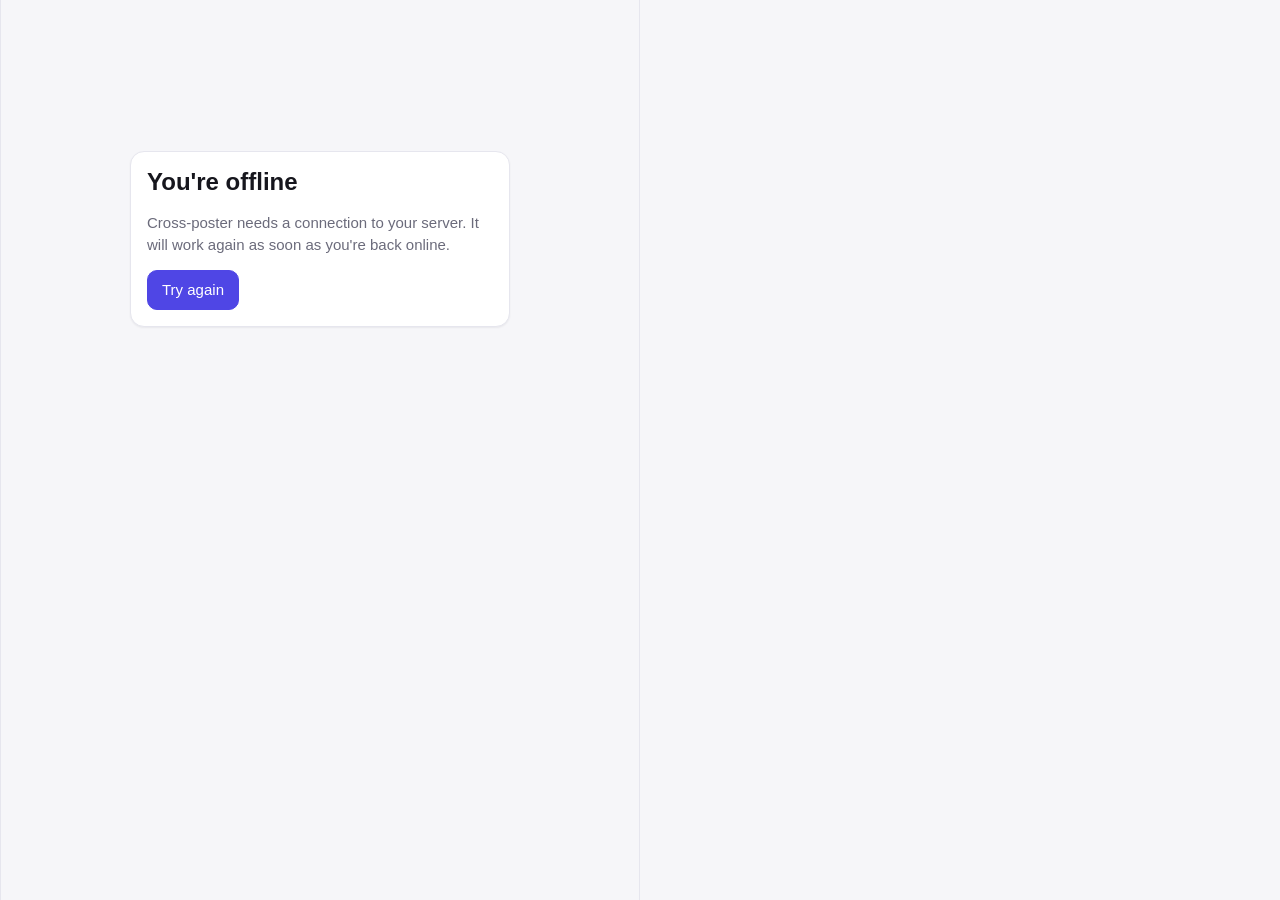
==== static/offline.html @ 3238f2ec "Build cross-poster: Bluesky + Mastodon reading and cross-posting, custom Python feeds, PWA push, exp" ====
<!doctype html>
<html lang="en"><head><meta charset="utf-8"><meta name="viewport" content="width=device-width, initial-scale=1">
<title>Offline · Cross-poster</title><link rel="stylesheet" href="/static/app.css"></head>
<body><main class="main"><section class="panel narrow"><h1>You're offline</h1>
<p class="muted">Cross-poster needs a connection to your server. It will work again as soon as you're back online.</p>
<button class="primary" onclick="location.reload()">Try again</button></section></main></body></html>
---- static/app.css ----
:root {
  --bg: #f6f6f9; --panel: #ffffff; --text: #16161d; --muted: #6b6b7b; --line: #e6e6ee;
  --accent: #4f46e5; --accent-soft: #eef0ff; --bsky: #0a7aff; --masto: #6364ff; --x: #111;
  --like: #e0245e; --repost: #13a35f; --danger: #c62828; --ok: #1b7f4a; --warn: #a56300;
  --radius: 14px; --shadow: 0 1px 2px rgba(20, 20, 40, .06);
  color-scheme: light;
}
@media (prefers-color-scheme: dark) {
  :root {
    --bg: #0f0f14; --panel: #17171f; --text: #ececf2; --muted: #9a9aab; --line: #2a2a36;
    --accent: #8b85ff; --accent-soft: #23223a; --x: #e6e6e6; --shadow: none; color-scheme: dark;
  }
}
* { box-sizing: border-box; }
html { -webkit-text-size-adjust: 100%; }
body {
  margin: 0; background: var(--bg); color: var(--text);
  font: 15px/1.45 -apple-system, BlinkMacSystemFont, "Segoe UI", Inter, Roboto, sans-serif;
}
a { color: var(--accent); text-decoration: none; }
a:hover { text-decoration: underline; }
h1, h2, h3 { line-height: 1.2; margin: 0 0 .4em; }
h1 { font-size: 1.5rem; } h2 { font-size: 1.2rem; } h3 { font-size: 1.05rem; }
code, pre, .code { font-family: ui-monospace, SFMono-Regular, Menlo, Consolas, monospace; font-size: .86em; }
pre { background: var(--bg); border: 1px solid var(--line); padding: 12px; border-radius: 10px; overflow-x: auto; }
.muted { color: var(--muted); }
.icon { width: 20px; height: 20px; flex: none; }
.icon.sm { width: 14px; height: 14px; vertical-align: -2px; }

/* layout */
.layout { display: flex; min-height: 100vh; max-width: 1040px; margin: 0 auto; }
.sidebar { position: sticky; top: 0; height: 100vh; width: 220px; padding: 20px 12px; flex: none; }
.brand { display: flex; align-items: center; gap: 10px; color: var(--text); font-size: 1.1rem; padding: 6px 12px 18px; }
.brand:hover { text-decoration: none; }
.logo-dot { width: 26px; height: 26px; border-radius: 8px; background: linear-gradient(135deg, var(--bsky), var(--masto)); }
.nav { display: flex; flex-direction: column; gap: 2px; }
.nav-item { position: relative; display: flex; align-items: center; gap: 12px; padding: 10px 12px; border-radius: 10px;
  color: var(--text); font-weight: 500; }
.nav-item:hover { background: var(--panel); text-decoration: none; }
.nav-item.active { background: var(--accent-soft); color: var(--accent); }
.dot { background: var(--like); color: #fff; font-size: .7rem; border-radius: 99px; padding: 1px 6px; margin-left: auto; }
.main { flex: 1; max-width: 640px; min-width: 0; padding: 16px 16px 96px; border-left: 1px solid var(--line);
  border-right: 1px solid var(--line); min-height: 100vh; }
.main.wide { max-width: 820px; }
@media (max-width: 760px) {
  .layout { display: block; }
  .sidebar { position: fixed; z-index: 10; bottom: 0; top: auto; left: 0; right: 0; height: auto; width: 100%;
    padding: 6px 8px calc(6px + env(safe-area-inset-bottom)); background: var(--panel); border-top: 1px solid var(--line); }
  .brand { display: none; }
  .nav { flex-direction: row; justify-content: space-around; }
  .nav-item { flex-direction: column; gap: 2px; padding: 6px 10px; font-size: .68rem; }
  .nav-item.active { background: none; }
  .dot { position: absolute; top: 2px; right: 8px; }
  .main { border: 0; padding: 12px 10px 96px; padding-top: calc(12px + env(safe-area-inset-top)); }
}

/* controls */
button, .button { display: inline-flex; align-items: center; gap: 6px; border: 1px solid var(--line); background: var(--panel);
  color: var(--text); padding: 8px 14px; border-radius: 10px; font: inherit; font-weight: 500; cursor: pointer; }
button:hover, .button:hover { border-color: var(--accent); text-decoration: none; }
.primary { background: var(--accent); border-color: var(--accent); color: #fff; }
.primary:hover { filter: brightness(1.08); }
.small { padding: 4px 10px; font-size: .85rem; }
.danger { color: var(--danger); }
input, textarea { font: inherit; color: var(--text); background: var(--panel); border: 1px solid var(--line);
  border-radius: 10px; padding: 9px 11px; width: 100%; }
input[type=checkbox] { width: auto; accent-color: var(--accent); }
input:focus, textarea:focus { outline: 2px solid var(--accent); outline-offset: -1px; border-color: transparent; }
textarea.code { font-size: .85rem; line-height: 1.5; tab-size: 4; }
label { display: block; font-weight: 500; }
label > input, label > textarea { margin-top: 4px; font-weight: 400; }
.stack > * + * { margin-top: 12px; }
.row { display: flex; gap: 10px; align-items: center; flex-wrap: wrap; }
.row.end { justify-content: flex-end; }
.grow { flex: 1; }
.panel { background: var(--panel); border: 1px solid var(--line); border-radius: var(--radius); padding: 16px; margin: 12px 0;
  box-shadow: var(--shadow); }
.panel.narrow { max-width: 380px; margin: 15vh auto; }
.page-title { margin: 4px 4px 12px; }
.error, .result.warn { background: #fdecea; color: #8a1c1c; border-radius: 10px; padding: 10px 12px; margin: 10px 0; }
.result.ok { background: #e7f6ee; color: #11573a; border-radius: 10px; padding: 10px 12px; margin: 10px 0; }
@media (prefers-color-scheme: dark) {
  .error, .result.warn { background: #3a1c1c; color: #ffb4b4; }
  .result.ok { background: #143325; color: #a6e9c5; }
}
.result ul { margin: 6px 0 0; padding-left: 18px; }
.error-inline { color: var(--danger); padding: 0 12px; }
.empty, .end { text-align: center; color: var(--muted); padding: 32px 8px; }

/* tabs */
.tabs { display: flex; gap: 6px; overflow-x: auto; padding: 2px 2px 10px; scrollbar-width: none; position: sticky; top: 0;
  background: var(--bg); z-index: 5; }
.tabs::-webkit-scrollbar { display: none; }
.tab { white-space: nowrap; padding: 6px 12px; border-radius: 99px; border: 1px solid var(--line); color: var(--text);
  background: var(--panel); font-size: .9rem; display: inline-flex; gap: 6px; align-items: center; }
.tab:hover { text-decoration: none; border-color: var(--accent); }
.tab.active { background: var(--accent); color: #fff; border-color: var(--accent); }
.tab.active .badge { background: rgba(255,255,255,.25); color: #fff; }
.more-tab { color: var(--muted); }

/* badges and avatars */
.badge { font-size: .68rem; font-weight: 600; padding: 1px 6px; border-radius: 6px; color: #fff; letter-spacing: .02em; }
.badge-bluesky { background: var(--bsky); } .badge-mastodon { background: var(--masto); }
.badge-x { background: var(--x); color: var(--bg); } .badge-demo { background: var(--muted); }
.avatar { border-radius: 50%; object-fit: cover; background: var(--line); flex: none; display: inline-flex;
  align-items: center; justify-content: center; font-weight: 600; color: var(--muted); }
.avatar-md { width: 44px; height: 44px; } .avatar-sm { width: 32px; height: 32px; }
.avatar-xs { width: 20px; height: 20px; font-size: .7rem; } .avatar-lg { width: 72px; height: 72px; font-size: 1.6rem; }
.chip { display: inline-flex; gap: 8px; align-items: center; color: var(--text); }

/* posts */
.post { background: var(--panel); border: 1px solid var(--line); border-radius: var(--radius); padding: 12px 14px 4px;
  margin-bottom: 10px; box-shadow: var(--shadow); }
.post.focus { border-color: var(--accent); box-shadow: 0 0 0 1px var(--accent); }
.post > header { display: flex; gap: 10px; align-items: center; }
.who { min-width: 0; flex: 1; display: flex; flex-direction: column; }
.who .name { color: var(--text); overflow: hidden; text-overflow: ellipsis; white-space: nowrap; }
.handle { color: var(--muted); overflow: hidden; text-overflow: ellipsis; white-space: nowrap; }
.meta { display: flex; gap: 6px; align-items: center; color: var(--muted); font-size: .85rem; }
.time { color: var(--muted); }
.context { color: var(--muted); font-size: .85rem; margin: 0 0 6px 2px; }
.text { white-space: pre-wrap; overflow-wrap: anywhere; margin: 8px 0 4px; }
.text .mention, .text .tag { font-weight: 500; }
.cw { cursor: pointer; color: var(--warn); font-weight: 600; margin: 8px 0; }
.media { display: grid; gap: 4px; margin: 8px 0; border-radius: 12px; overflow: hidden; }
.media-2, .media-4 { grid-template-columns: 1fr 1fr; } .media-3 { grid-template-columns: 2fr 1fr; }
.media-3 .media-item:first-child { grid-row: span 2; }
.media-item, .media-item img { display: block; width: 100%; }
.media-item img, video.media-item { max-height: 520px; object-fit: cover; background: var(--line); height: 100%; }
.media-2 img, .media-3 img, .media-4 img { aspect-ratio: 4/3; }
.card { display: block; border: 1px solid var(--line); border-radius: 12px; overflow: hidden; margin: 8px 0; color: var(--text); }
.card:hover { text-decoration: none; border-color: var(--accent); }
.card img { width: 100%; max-height: 260px; object-fit: cover; display: block; background: var(--line); }
.card-body { padding: 10px 12px; display: flex; flex-direction: column; gap: 2px; }
.card-body small { color: var(--muted); }
.card-body p { margin: 2px 0 0; color: var(--muted); font-size: .9rem; display: -webkit-box; -webkit-line-clamp: 2;
  -webkit-box-orient: vertical; overflow: hidden; }
.quote { display: block; border: 1px solid var(--line); border-radius: 12px; padding: 10px 12px; margin: 8px 0; color: var(--text); }
.quote:hover { text-decoration: none; border-color: var(--accent); }
.quote-head { display: flex; gap: 6px; align-items: center; font-size: .9rem; }
.quote-head small { color: var(--muted); }
.actions { display: flex; justify-content: space-between; max-width: 420px; margin-top: 2px; }
.act { background: none; border: 0; color: var(--muted); padding: 8px 6px; display: inline-flex; gap: 6px; align-items: center;
  font-size: .85rem; border-radius: 8px; }
.act:hover { color: var(--accent); background: var(--accent-soft); text-decoration: none; }
.act.on-like { color: var(--like); } .act.on-like svg { fill: var(--like); }
.act.on-repost { color: var(--repost); }
.why { position: relative; }
.why-btn { list-style: none; cursor: pointer; display: inline-flex; color: var(--muted); }
.why-btn::-webkit-details-marker { display: none; }
.why-box { position: absolute; right: 0; top: 24px; z-index: 6; background: var(--panel); border: 1px solid var(--line);
  border-radius: 10px; padding: 10px 12px; min-width: 210px; box-shadow: 0 8px 24px rgba(0,0,0,.15); color: var(--text); }
.why-box ul { list-style: none; margin: 6px 0 0; padding: 0; }
.why-box li { display: flex; justify-content: space-between; gap: 16px; font-variant-numeric: tabular-nums; }
.more { display: flex; gap: 8px; justify-content: center; align-items: center; color: var(--muted); padding: 24px; }
.spinner { width: 16px; height: 16px; border: 2px solid var(--line); border-top-color: var(--accent); border-radius: 50%;
  display: inline-block; animation: spin .8s linear infinite; }
.htmx-indicator { display: none; } .htmx-request .htmx-indicator, .htmx-request.htmx-indicator { display: inline-block; }
@keyframes spin { to { transform: rotate(360deg); } }
.reply-btn { margin: 0 0 12px; }
.ancestors .post { opacity: .92; }

/* compose */
.compose textarea[name=text] { font-size: 1.05rem; }
.acct-list { display: flex; flex-direction: column; gap: 6px; }
.acct-option { display: flex; align-items: center; gap: 8px; font-weight: 400; padding: 6px 8px; border-radius: 10px;
  border: 1px solid var(--line); background: var(--panel); }
.acct-option .counter { margin-left: auto; font-variant-numeric: tabular-nums; color: var(--muted); font-size: .85rem; }
.acct-option .counter.over { color: var(--danger); font-weight: 600; }
.overrides summary { cursor: pointer; color: var(--accent); }
.overrides label { margin-top: 8px; }
.images input[type=file] { padding: 8px; }
#alt-fields input { margin-top: 6px; }

/* notifications */
.notif { display: flex; gap: 10px; padding: 12px; border-bottom: 1px solid var(--line); }
.notif-body { min-width: 0; flex: 1; }
.notif-meta { margin-left: 6px; color: var(--muted); }
.notif-text { display: block; color: var(--muted); margin-top: 4px; white-space: pre-wrap; overflow-wrap: anywhere; }
.notifs { background: var(--panel); border: 1px solid var(--line); border-radius: var(--radius); overflow: hidden; }

/* profile, feeds, settings */
.profile-head { display: flex; gap: 14px; align-items: center; }
.bio { white-space: pre-wrap; }
.feed-head { display: flex; justify-content: space-between; align-items: baseline; gap: 8px; }
.sources code { background: var(--bg); border: 1px solid var(--line); padding: 1px 6px; border-radius: 6px; margin-right: 4px; }
.native-feeds { padding-left: 18px; } .native-feeds code { font-size: .75rem; }
.acct-rows { list-style: none; padding: 0; }
.acct-row { display: flex; align-items: center; gap: 10px; padding: 8px 0; border-bottom: 1px solid var(--line); }
.acct-row form { margin-left: auto; }
.connect { align-items: flex-end; margin-top: 10px; }
.connect label { flex: 1; min-width: 200px; }
.checks { display: flex; flex-wrap: wrap; gap: 12px; margin: 10px 0; }
.checks label { font-weight: 400; display: inline-flex; gap: 6px; align-items: center; }
.preview { margin-top: 16px; }
.row > label:not(.grow) { display: inline-flex; gap: 6px; align-items: center; font-weight: 400; }
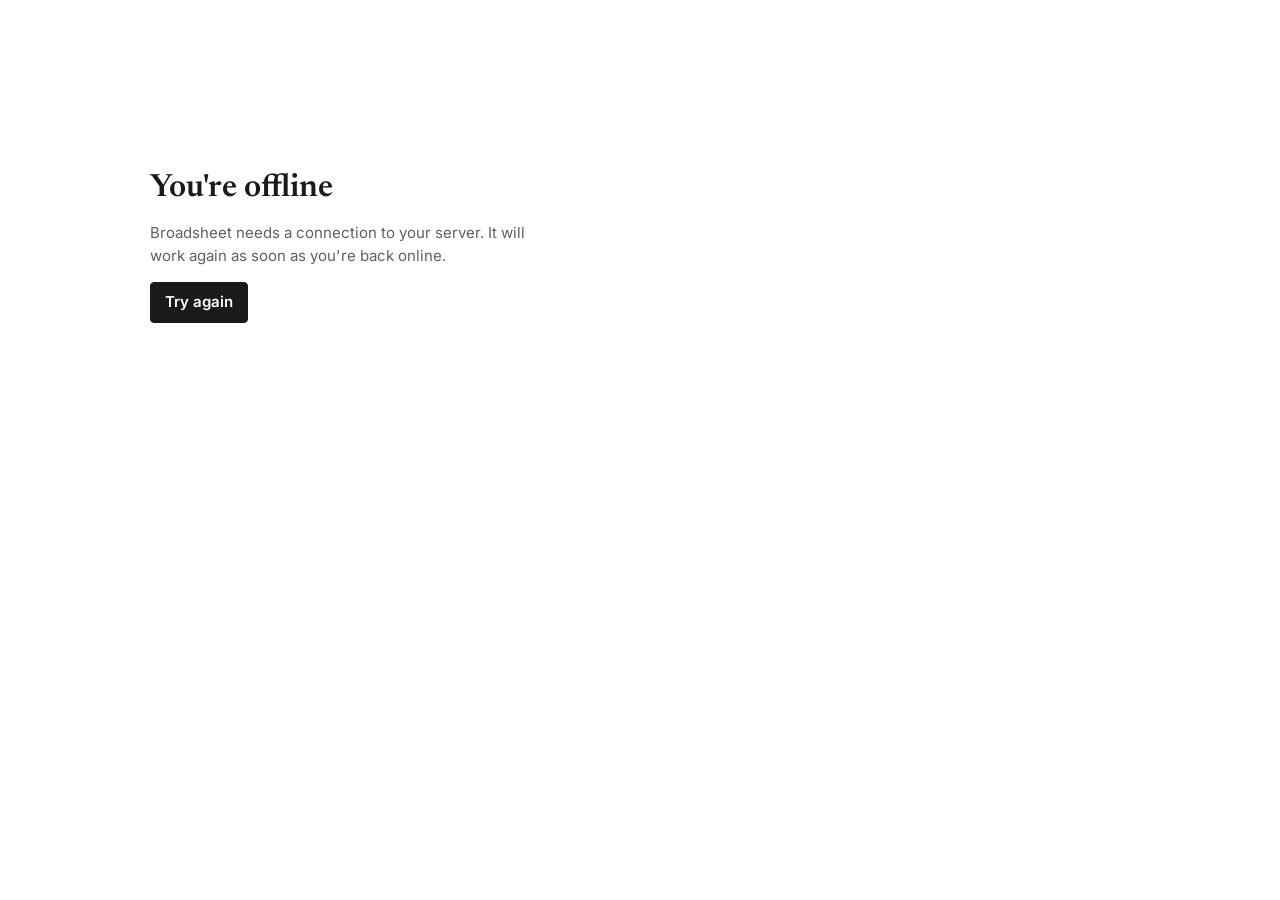
==== commit ec2c8d75: "Digest redesign and rename to Broadsheet Editorial look: Newsreader for posts, Inter for the interfa" ====
--- a/static/offline.html
+++ b/static/offline.html
@@ -1,6 +1,6 @@
 <!doctype html>
 <html lang="en"><head><meta charset="utf-8"><meta name="viewport" content="width=device-width, initial-scale=1">
-<title>Offline · Cross-poster</title><link rel="stylesheet" href="/static/app.css"></head>
+<title>Offline · Broadsheet</title><link rel="stylesheet" href="/static/app.css"></head>
 <body><main class="main"><section class="panel narrow"><h1>You're offline</h1>
-<p class="muted">Cross-poster needs a connection to your server. It will work again as soon as you're back online.</p>
+<p class="muted">Broadsheet needs a connection to your server. It will work again as soon as you're back online.</p>
 <button class="primary" onclick="location.reload()">Try again</button></section></main></body></html>
--- a/static/app.css
+++ b/static/app.css
@@ -1,71 +1,94 @@
+/* Digest: an editorial, reading-first look. Newsreader for what people write, Inter for the interface. */
+@font-face { font-family: "Inter"; font-style: normal; font-weight: 100 900; font-display: swap;
+  src: url(/static/fonts/inter-latin.woff2) format("woff2"); }
+@font-face { font-family: "Newsreader"; font-style: normal; font-weight: 200 800; font-display: swap;
+  src: url(/static/fonts/newsreader-latin.woff2) format("woff2"); }
+@font-face { font-family: "Newsreader"; font-style: italic; font-weight: 200 800; font-display: swap;
+  src: url(/static/fonts/newsreader-italic-latin.woff2) format("woff2"); }
+
 :root {
-  --bg: #f6f6f9; --panel: #ffffff; --text: #16161d; --muted: #6b6b7b; --line: #e6e6ee;
-  --accent: #4f46e5; --accent-soft: #eef0ff; --bsky: #0a7aff; --masto: #6364ff; --x: #111;
-  --like: #e0245e; --repost: #13a35f; --danger: #c62828; --ok: #1b7f4a; --warn: #a56300;
-  --radius: 14px; --shadow: 0 1px 2px rgba(20, 20, 40, .06);
+  --bg: #ffffff; --panel: #ffffff; --text: #1a1a1a; --muted: #5f5f5f; --line: #e3e3e3; --rule: #1a1a1a;
+  --accent: #1d4ed8; --accent-soft: #eef2ff; --bsky: #0a6fe0; --masto: #5b5bd6; --x: #1a1a1a;
+  --like: #c2185b; --repost: #15803d; --danger: #b91c1c; --ok: #15803d; --warn: #92400e;
+  --ink: #1a1a1a; --on-ink: #ffffff;
+  --serif: "Newsreader", Georgia, "Times New Roman", serif;
+  --sans: "Inter", -apple-system, BlinkMacSystemFont, "Segoe UI", Roboto, sans-serif;
+  --radius: 4px;
   color-scheme: light;
 }
 @media (prefers-color-scheme: dark) {
   :root {
-    --bg: #0f0f14; --panel: #17171f; --text: #ececf2; --muted: #9a9aab; --line: #2a2a36;
-    --accent: #8b85ff; --accent-soft: #23223a; --x: #e6e6e6; --shadow: none; color-scheme: dark;
+    --bg: #121212; --panel: #121212; --text: #ececec; --muted: #a3a3a3; --line: #2e2e2e; --rule: #ececec;
+    --accent: #93b4ff; --accent-soft: #1b2440; --bsky: #6aa8ff; --masto: #a5a5ff; --x: #ececec;
+    --like: #ff7aa8; --repost: #5fd08a; --danger: #ff8a8a; --ok: #5fd08a; --warn: #f0b46a;
+    --ink: #ececec; --on-ink: #121212; color-scheme: dark;
   }
 }
 * { box-sizing: border-box; }
 html { -webkit-text-size-adjust: 100%; }
-body {
-  margin: 0; background: var(--bg); color: var(--text);
-  font: 15px/1.45 -apple-system, BlinkMacSystemFont, "Segoe UI", Inter, Roboto, sans-serif;
-}
+body { margin: 0; background: var(--bg); color: var(--text); font: 15px/1.5 var(--sans); }
 a { color: var(--accent); text-decoration: none; }
 a:hover { text-decoration: underline; }
-h1, h2, h3 { line-height: 1.2; margin: 0 0 .4em; }
-h1 { font-size: 1.5rem; } h2 { font-size: 1.2rem; } h3 { font-size: 1.05rem; }
+h1, h2, h3 { line-height: 1.2; margin: 0 0 .4em; font-family: var(--serif); font-weight: 500; letter-spacing: -.005em; }
+h1 { font-size: 2rem; } h2 { font-size: 1.6rem; } h3 { font-size: 1.2rem; }
 code, pre, .code { font-family: ui-monospace, SFMono-Regular, Menlo, Consolas, monospace; font-size: .86em; }
-pre { background: var(--bg); border: 1px solid var(--line); padding: 12px; border-radius: 10px; overflow-x: auto; }
+pre { background: var(--accent-soft); padding: 12px; border-radius: var(--radius); overflow-x: auto; }
 .muted { color: var(--muted); }
-.icon { width: 20px; height: 20px; flex: none; }
+.icon { width: 18px; height: 18px; flex: none; }
 .icon.sm { width: 14px; height: 14px; vertical-align: -2px; }
 
-/* layout */
-.layout { display: flex; min-height: 100vh; max-width: 1040px; margin: 0 auto; }
-.sidebar { position: sticky; top: 0; height: 100vh; width: 220px; padding: 20px 12px; flex: none; }
-.brand { display: flex; align-items: center; gap: 10px; color: var(--text); font-size: 1.1rem; padding: 6px 12px 18px; }
+/* layout: a masthead with the sections across the top; on a phone the sections move to a bar at the bottom */
+.masthead { position: sticky; top: 0; z-index: 10; background: var(--bg); border-bottom: 1px solid var(--rule); }
+.masthead-inner { max-width: 1120px; margin: 0 auto; padding: 0 32px; height: 64px; display: flex; align-items: center; gap: 32px; }
+.brand { font-family: var(--serif); font-size: 1.65rem; font-weight: 600; color: var(--text); letter-spacing: -.01em; white-space: nowrap; }
 .brand:hover { text-decoration: none; }
-.logo-dot { width: 26px; height: 26px; border-radius: 8px; background: linear-gradient(135deg, var(--bsky), var(--masto)); }
-.nav { display: flex; flex-direction: column; gap: 2px; }
-.nav-item { position: relative; display: flex; align-items: center; gap: 12px; padding: 10px 12px; border-radius: 10px;
-  color: var(--text); font-weight: 500; }
-.nav-item:hover { background: var(--panel); text-decoration: none; }
-.nav-item.active { background: var(--accent-soft); color: var(--accent); }
-.dot { background: var(--like); color: #fff; font-size: .7rem; border-radius: 99px; padding: 1px 6px; margin-left: auto; }
-.main { flex: 1; max-width: 640px; min-width: 0; padding: 16px 16px 96px; border-left: 1px solid var(--line);
-  border-right: 1px solid var(--line); min-height: 100vh; }
-.main.wide { max-width: 820px; }
+.nav { display: flex; align-items: center; gap: 24px; flex: 1; }
+.nav-item { position: relative; color: var(--muted); font-weight: 500; white-space: nowrap; padding: 6px 0; }
+.nav-item:hover { color: var(--text); text-decoration: none; }
+.nav-item.active { color: var(--text); font-weight: 600; box-shadow: inset 0 -2px 0 var(--accent); }
+.nav-item.write { order: 9; margin-left: auto; background: var(--ink); color: var(--on-ink); padding: 9px 18px;
+  border-radius: var(--radius); font-weight: 600; box-shadow: none; }
+.nav-item.write:hover { opacity: .88; }
+.dot { color: var(--accent); font-weight: 700; margin-left: 4px; font-size: .9em; }
+.layout { max-width: 1120px; margin: 0 auto; padding: 0 32px; display: flex; gap: 64px; align-items: flex-start; }
+.main { flex: 1; min-width: 0; max-width: 680px; padding: 20px 0 96px; }
+.main.wide { max-width: 860px; }
+.aside { width: 300px; flex: none; position: sticky; top: 64px; padding-top: 28px; display: flex; flex-direction: column; gap: 28px; }
+.aside h2 { font-size: 1.35rem; }
+.aside p { margin: 0 0 8px; font-family: var(--serif); font-size: 1.08rem; line-height: 1.5; }
+.aside-label { font: 600 .75rem/1 var(--sans); letter-spacing: .08em; text-transform: uppercase;
+  border-top: 1px solid var(--rule); padding-top: 12px; margin: 0 0 10px; }
+.aside-accounts { list-style: none; padding: 0; margin: 0 0 10px; display: flex; flex-direction: column; gap: 8px; }
+.aside-accounts li { display: flex; justify-content: space-between; gap: 12px; }
+.aside-accounts li span:last-child { color: var(--muted); overflow: hidden; text-overflow: ellipsis; white-space: nowrap; }
+@media (max-width: 1000px) { .aside { display: none; } .layout { gap: 0; } }
 @media (max-width: 760px) {
-  .layout { display: block; }
-  .sidebar { position: fixed; z-index: 10; bottom: 0; top: auto; left: 0; right: 0; height: auto; width: 100%;
-    padding: 6px 8px calc(6px + env(safe-area-inset-bottom)); background: var(--panel); border-top: 1px solid var(--line); }
-  .brand { display: none; }
-  .nav { flex-direction: row; justify-content: space-around; }
-  .nav-item { flex-direction: column; gap: 2px; padding: 6px 10px; font-size: .68rem; }
-  .nav-item.active { background: none; }
-  .dot { position: absolute; top: 2px; right: 8px; }
-  .main { border: 0; padding: 12px 10px 96px; padding-top: calc(12px + env(safe-area-inset-top)); }
+  .masthead { position: static; border-bottom: 0; }
+  .masthead-inner { height: auto; padding: calc(14px + env(safe-area-inset-top)) 16px 0; }
+  .brand { font-size: 1.4rem; }
+  .nav { position: fixed; z-index: 10; left: 0; right: 0; bottom: 0; gap: 0; background: var(--bg);
+    border-top: 1px solid var(--rule); padding: 0 4px env(safe-area-inset-bottom); }
+  .nav-item { flex: 1; text-align: center; padding: 18px 0; font-size: .85rem; }
+  .nav-item.active { box-shadow: none; color: var(--accent); text-decoration: underline; text-underline-offset: 4px; }
+  .nav-item.write { order: 0; margin: 0; background: none; color: var(--text); padding: 18px 0; }
+  .nav-item.write.active { color: var(--accent); }
+  .dot { position: absolute; top: 10px; margin-left: 2px; }
+  .layout { padding: 0 16px; }
+  .main { padding: 4px 0 96px; }
 }
 
 /* controls */
 button, .button { display: inline-flex; align-items: center; gap: 6px; border: 1px solid var(--line); background: var(--panel);
-  color: var(--text); padding: 8px 14px; border-radius: 10px; font: inherit; font-weight: 500; cursor: pointer; }
-button:hover, .button:hover { border-color: var(--accent); text-decoration: none; }
-.primary { background: var(--accent); border-color: var(--accent); color: #fff; }
-.primary:hover { filter: brightness(1.08); }
-.small { padding: 4px 10px; font-size: .85rem; }
+  color: var(--text); padding: 8px 14px; border-radius: var(--radius); font: inherit; font-weight: 500; cursor: pointer; }
+button:hover, .button:hover { border-color: var(--text); text-decoration: none; }
+.primary { background: var(--ink); border-color: var(--ink); color: var(--on-ink); font-weight: 600; }
+.primary:hover { opacity: .88; border-color: var(--ink); }
+.small { padding: 5px 10px; font-size: .85rem; }
 .danger { color: var(--danger); }
-input, textarea { font: inherit; color: var(--text); background: var(--panel); border: 1px solid var(--line);
-  border-radius: 10px; padding: 9px 11px; width: 100%; }
-input[type=checkbox] { width: auto; accent-color: var(--accent); }
-input:focus, textarea:focus { outline: 2px solid var(--accent); outline-offset: -1px; border-color: transparent; }
+input, textarea, select { font: inherit; color: var(--text); background: var(--panel); border: 1px solid var(--line);
+  border-radius: var(--radius); padding: 9px 11px; width: 100%; }
+input[type=checkbox] { width: auto; accent-color: var(--ink); }
+input:focus, textarea:focus, select:focus { outline: 2px solid var(--accent); outline-offset: -1px; border-color: transparent; }
 textarea.code { font-size: .85rem; line-height: 1.5; tab-size: 4; }
 label { display: block; font-weight: 500; }
 label > input, label > textarea { margin-top: 4px; font-weight: 400; }
@@ -73,124 +96,177 @@
 .row { display: flex; gap: 10px; align-items: center; flex-wrap: wrap; }
 .row.end { justify-content: flex-end; }
 .grow { flex: 1; }
-.panel { background: var(--panel); border: 1px solid var(--line); border-radius: var(--radius); padding: 16px; margin: 12px 0;
-  box-shadow: var(--shadow); }
-.panel.narrow { max-width: 380px; margin: 15vh auto; }
-.page-title { margin: 4px 4px 12px; }
-.error, .result.warn { background: #fdecea; color: #8a1c1c; border-radius: 10px; padding: 10px 12px; margin: 10px 0; }
-.result.ok { background: #e7f6ee; color: #11573a; border-radius: 10px; padding: 10px 12px; margin: 10px 0; }
+.panel { border-top: 1px solid var(--rule); padding: 14px 0 22px; margin: 18px 0 0; }
+.panel > h3:first-child, .panel > h2:first-child { font: 600 .75rem/1.2 var(--sans); letter-spacing: .08em; text-transform: uppercase;
+  margin-bottom: 12px; }
+.panel.narrow { max-width: 380px; margin: 15vh auto; border-top: 0; }
+.panel.narrow > h1:first-child, .panel.narrow > h2:first-child { font: 600 2rem/1.2 var(--serif); letter-spacing: 0; text-transform: none; }
+.page-title { margin: 18px 0 8px; font-size: 2.1rem; }
+.error, .result.warn { background: #fdecea; color: #8a1c1c; border-radius: var(--radius); padding: 10px 12px; margin: 10px 0; }
+.result.ok { background: #e7f6ee; color: #11573a; border-radius: var(--radius); padding: 10px 12px; margin: 10px 0; }
 @media (prefers-color-scheme: dark) {
   .error, .result.warn { background: #3a1c1c; color: #ffb4b4; }
   .result.ok { background: #143325; color: #a6e9c5; }
 }
 .result ul { margin: 6px 0 0; padding-left: 18px; }
 .error-inline { color: var(--danger); padding: 0 12px; }
-.empty, .end { text-align: center; color: var(--muted); padding: 32px 8px; }
-
-/* tabs */
-.tabs { display: flex; gap: 6px; overflow-x: auto; padding: 2px 2px 10px; scrollbar-width: none; position: sticky; top: 0;
-  background: var(--bg); z-index: 5; }
+.empty, .end { text-align: center; color: var(--muted); padding: 32px 8px; font-family: var(--serif); font-style: italic; font-size: 1.05rem; }
+
+/* tabs: words with an underline under the one you're on */
+.tabs { display: flex; gap: 24px; overflow-x: auto; scrollbar-width: none; position: sticky; top: 64px; z-index: 5;
+  background: var(--bg); border-bottom: 1px solid var(--line); margin-bottom: 4px; }
 .tabs::-webkit-scrollbar { display: none; }
-.tab { white-space: nowrap; padding: 6px 12px; border-radius: 99px; border: 1px solid var(--line); color: var(--text);
-  background: var(--panel); font-size: .9rem; display: inline-flex; gap: 6px; align-items: center; }
-.tab:hover { text-decoration: none; border-color: var(--accent); }
-.tab.active { background: var(--accent); color: #fff; border-color: var(--accent); }
-.tab.active .badge { background: rgba(255,255,255,.25); color: #fff; }
-.more-tab { color: var(--muted); }
-
-/* badges and avatars */
-.badge { font-size: .68rem; font-weight: 600; padding: 1px 6px; border-radius: 6px; color: #fff; letter-spacing: .02em; }
-.badge-bluesky { background: var(--bsky); } .badge-mastodon { background: var(--masto); }
-.badge-x { background: var(--x); color: var(--bg); } .badge-demo { background: var(--muted); }
+@media (max-width: 760px) { .tabs { top: 0; gap: 20px; } }
+.tab { white-space: nowrap; padding: 12px 0 10px; color: var(--muted); display: inline-flex; gap: 6px; align-items: center;
+  border-bottom: 2px solid transparent; }
+.tab:hover { text-decoration: none; color: var(--text); }
+.tab.active { color: var(--text); font-weight: 600; border-bottom-color: var(--accent); }
+.more-tab { color: var(--accent); }
+
+/* networks are named in words, with a small dot in the network's colour */
+.badge { font-size: .8rem; font-weight: 500; color: var(--muted); white-space: nowrap; display: inline-flex; align-items: center; gap: 5px; }
+.badge::before { content: ""; width: 7px; height: 7px; border-radius: 50%; background: var(--muted); }
+.badge-bluesky::before { background: var(--bsky); } .badge-mastodon::before { background: var(--masto); }
+.badge-x::before { background: var(--x); }
 .avatar { border-radius: 50%; object-fit: cover; background: var(--line); flex: none; display: inline-flex;
   align-items: center; justify-content: center; font-weight: 600; color: var(--muted); }
-.avatar-md { width: 44px; height: 44px; } .avatar-sm { width: 32px; height: 32px; }
+.avatar-md { width: 40px; height: 40px; } .avatar-sm { width: 32px; height: 32px; }
 .avatar-xs { width: 20px; height: 20px; font-size: .7rem; } .avatar-lg { width: 72px; height: 72px; font-size: 1.6rem; }
 .chip { display: inline-flex; gap: 8px; align-items: center; color: var(--text); }
 
-/* posts */
-.post { background: var(--panel); border: 1px solid var(--line); border-radius: var(--radius); padding: 12px 14px 4px;
-  margin-bottom: 10px; box-shadow: var(--shadow); }
-.post.focus { border-color: var(--accent); box-shadow: 0 0 0 1px var(--accent); }
+/* posts: no boxes, just a rule between them */
+.post { padding: 20px 0 6px; border-bottom: 1px solid var(--line); }
+.post.focus { padding-left: 14px; padding-right: 14px; background: var(--accent-soft); border-radius: var(--radius); border-bottom: 0; }
 .post > header { display: flex; gap: 10px; align-items: center; }
-.who { min-width: 0; flex: 1; display: flex; flex-direction: column; }
+.who { min-width: 0; flex: 1; display: flex; flex-direction: column; line-height: 1.35; }
 .who .name { color: var(--text); overflow: hidden; text-overflow: ellipsis; white-space: nowrap; }
-.handle { color: var(--muted); overflow: hidden; text-overflow: ellipsis; white-space: nowrap; }
+.byline { color: var(--muted); font-size: .85rem; display: flex; white-space: pre; min-width: 0; }
+.byline > * { flex: none; }
+.byline > .handle { flex: 0 1 auto; min-width: 0; overflow: hidden; text-overflow: ellipsis; }
+.byline .badge { font-size: inherit; }
+.byline .badge::before { display: none; }
+.handle { color: var(--muted); }
 .meta { display: flex; gap: 6px; align-items: center; color: var(--muted); font-size: .85rem; }
 .time { color: var(--muted); }
-.context { color: var(--muted); font-size: .85rem; margin: 0 0 6px 2px; }
-.text { white-space: pre-wrap; overflow-wrap: anywhere; margin: 8px 0 4px; }
+.context { color: var(--muted); font-size: .85rem; margin: 0 0 8px; }
+.text { white-space: pre-wrap; overflow-wrap: anywhere; margin: 10px 0 6px; font-family: var(--serif); font-size: 1.2rem; line-height: 1.5; }
 .text .mention, .text .tag { font-weight: 500; }
-.cw { cursor: pointer; color: var(--warn); font-weight: 600; margin: 8px 0; }
-.media { display: grid; gap: 4px; margin: 8px 0; border-radius: 12px; overflow: hidden; }
+.cw { cursor: pointer; color: var(--warn); font-weight: 600; margin: 10px 0; }
+.media { display: grid; gap: 3px; margin: 10px 0; overflow: hidden; }
 .media-2, .media-4 { grid-template-columns: 1fr 1fr; } .media-3 { grid-template-columns: 2fr 1fr; }
 .media-3 .media-item:first-child { grid-row: span 2; }
 .media-item, .media-item img { display: block; width: 100%; }
 .media-item img, video.media-item { max-height: 520px; object-fit: cover; background: var(--line); height: 100%; }
 .media-2 img, .media-3 img, .media-4 img { aspect-ratio: 4/3; }
-.card { display: block; border: 1px solid var(--line); border-radius: 12px; overflow: hidden; margin: 8px 0; color: var(--text); }
-.card:hover { text-decoration: none; border-color: var(--accent); }
+.card { display: block; border: 1px solid var(--line); overflow: hidden; margin: 10px 0; color: var(--text); }
+.card:hover { text-decoration: none; border-color: var(--text); }
 .card img { width: 100%; max-height: 260px; object-fit: cover; display: block; background: var(--line); }
 .card-body { padding: 10px 12px; display: flex; flex-direction: column; gap: 2px; }
-.card-body small { color: var(--muted); }
+.card-body small { color: var(--muted); text-transform: uppercase; letter-spacing: .06em; font-size: .7rem; }
+.card-body strong { font-family: var(--serif); font-size: 1.1rem; font-weight: 500; }
 .card-body p { margin: 2px 0 0; color: var(--muted); font-size: .9rem; display: -webkit-box; -webkit-line-clamp: 2;
   -webkit-box-orient: vertical; overflow: hidden; }
-.quote { display: block; border: 1px solid var(--line); border-radius: 12px; padding: 10px 12px; margin: 8px 0; color: var(--text); }
-.quote:hover { text-decoration: none; border-color: var(--accent); }
+.quote { display: block; border-left: 0; border: 1px solid var(--line); padding: 10px 12px; margin: 10px 0; color: var(--text); }
+.quote:hover { text-decoration: none; border-color: var(--text); }
+.quote .text { font-size: 1.05rem; }
 .quote-head { display: flex; gap: 6px; align-items: center; font-size: .9rem; }
 .quote-head small { color: var(--muted); }
-.actions { display: flex; justify-content: space-between; max-width: 420px; margin-top: 2px; }
-.act { background: none; border: 0; color: var(--muted); padding: 8px 6px; display: inline-flex; gap: 6px; align-items: center;
-  font-size: .85rem; border-radius: 8px; }
-.act:hover { color: var(--accent); background: var(--accent-soft); text-decoration: none; }
+.actions { display: flex; gap: 22px; margin-top: 2px; }
+.act { background: none; border: 0; color: var(--muted); padding: 8px 0; display: inline-flex; gap: 6px; align-items: center;
+  font-size: .85rem; border-radius: 0; }
+.act:hover { color: var(--text); background: none; text-decoration: none; }
 .act.on-like { color: var(--like); } .act.on-like svg { fill: var(--like); }
 .act.on-repost { color: var(--repost); }
 .why { position: relative; }
 .why-btn { list-style: none; cursor: pointer; display: inline-flex; color: var(--muted); }
 .why-btn::-webkit-details-marker { display: none; }
-.why-box { position: absolute; right: 0; top: 24px; z-index: 6; background: var(--panel); border: 1px solid var(--line);
-  border-radius: 10px; padding: 10px 12px; min-width: 210px; box-shadow: 0 8px 24px rgba(0,0,0,.15); color: var(--text); }
+.why-box { position: absolute; right: 0; top: 24px; z-index: 6; background: var(--panel); border: 1px solid var(--rule);
+  padding: 10px 12px; min-width: 210px; color: var(--text); }
 .why-box ul { list-style: none; margin: 6px 0 0; padding: 0; }
 .why-box li { display: flex; justify-content: space-between; gap: 16px; font-variant-numeric: tabular-nums; }
 .more { display: flex; gap: 8px; justify-content: center; align-items: center; color: var(--muted); padding: 24px; }
-.spinner { width: 16px; height: 16px; border: 2px solid var(--line); border-top-color: var(--accent); border-radius: 50%;
+.spinner { width: 16px; height: 16px; border: 2px solid var(--line); border-top-color: var(--text); border-radius: 50%;
   display: inline-block; animation: spin .8s linear infinite; }
 .htmx-indicator { display: none; } .htmx-request .htmx-indicator, .htmx-request.htmx-indicator { display: inline-block; }
 @keyframes spin { to { transform: rotate(360deg); } }
 .reply-btn { margin: 0 0 12px; }
 .ancestors .post { opacity: .92; }
 
-/* compose */
-.compose textarea[name=text] { font-size: 1.05rem; }
-.acct-list { display: flex; flex-direction: column; gap: 6px; }
-.acct-option { display: flex; align-items: center; gap: 8px; font-weight: 400; padding: 6px 8px; border-radius: 10px;
-  border: 1px solid var(--line); background: var(--panel); }
-.acct-option .counter { margin-left: auto; font-variant-numeric: tabular-nums; color: var(--muted); font-size: .85rem; }
+/* compose: a quiet page to write on, mentions explained as footnotes underneath */
+.compose textarea[name=text] { font-family: var(--serif); font-size: 1.4rem; line-height: 1.45; border: 0; padding: 4px 0;
+  min-height: 9rem; resize: vertical; background: transparent; }
+.compose textarea[name=text]:focus { outline: 0; }
+.acct-list { display: flex; flex-wrap: wrap; gap: 4px 22px; border-top: 1px solid var(--rule); padding-top: 8px; }
+.acct-option { display: flex; align-items: center; gap: 8px; font-weight: 500; min-height: 44px; }
+.acct-option .avatar { display: none; }
+.acct-option .counter { font-variant-numeric: tabular-nums; color: var(--muted); font-size: .85rem; font-weight: 400; }
 .acct-option .counter.over { color: var(--danger); font-weight: 600; }
-.overrides summary { cursor: pointer; color: var(--accent); }
+.overrides summary, .compose-extras summary { cursor: pointer; color: var(--text); text-decoration: underline;
+  text-decoration-color: var(--line); text-underline-offset: 3px; }
 .overrides label { margin-top: 8px; }
+.compose .images label, .compose .row label { font-size: .9rem; }
+.mention-menu { position: absolute; z-index: 30; list-style: none; margin: 0; padding: 4px; max-height: 300px;
+  overflow-y: auto; background: var(--panel); border: 1px solid var(--rule); box-shadow: 0 8px 24px rgba(0,0,0,.12); }
+.mention-menu li { display: flex; align-items: center; gap: 10px; padding: 6px 8px; cursor: pointer; }
+.mention-menu li.active, .mention-menu li:hover { background: var(--accent-soft); }
+.mention-menu .avatar { width: 28px; height: 28px; }
+.mention-menu .who { display: flex; flex-direction: column; min-width: 0; }
+.mention-menu .handles { color: var(--muted); overflow: hidden; text-overflow: ellipsis; white-space: nowrap; }
+.mention-menu .badge { margin-right: 6px; }
+.mention-menu .linked { color: var(--ok); font-weight: 600; }
+.mention-preview { margin-top: 18px; }
+.mention-rows { list-style: none; padding: 0; margin: 0; display: flex; flex-direction: column; gap: 14px; counter-reset: fn; }
+.mention-rows > li { counter-increment: fn; position: relative; padding-left: 24px; }
+.mention-rows > li::before { content: counter(fn); position: absolute; left: 0; top: 1px; color: var(--accent); font-weight: 600; font-size: .8rem; }
+.mention-rows > li.unknown::before { color: var(--warn); }
+.mention-rows ul { list-style: none; padding: 2px 0 4px; margin: 0; }
+.mention-rows li li { overflow-wrap: anywhere; color: var(--muted); }
+.mention-rows li li code { font-size: .85rem; color: var(--text); background: none; }
+.mention-rows .how-plain, .mention-rows .how-name, .mention-rows .how-bridged { color: var(--warn); }
 .images input[type=file] { padding: 8px; }
 #alt-fields input { margin-top: 6px; }
 
 /* notifications */
-.notif { display: flex; gap: 10px; padding: 12px; border-bottom: 1px solid var(--line); }
+.notif { display: flex; gap: 12px; padding: 16px 0; border-bottom: 1px solid var(--line); }
 .notif-body { min-width: 0; flex: 1; }
 .notif-meta { margin-left: 6px; color: var(--muted); }
-.notif-text { display: block; color: var(--muted); margin-top: 4px; white-space: pre-wrap; overflow-wrap: anywhere; }
-.notifs { background: var(--panel); border: 1px solid var(--line); border-radius: var(--radius); overflow: hidden; }
+.notif-meta .badge { margin-right: 4px; }
+.notif-text { display: block; color: var(--muted); margin-top: 4px; white-space: pre-wrap; overflow-wrap: anywhere;
+  font-family: var(--serif); font-size: 1.05rem; }
 
 /* profile, feeds, settings */
 .profile-head { display: flex; gap: 14px; align-items: center; }
-.bio { white-space: pre-wrap; }
+.bio { white-space: pre-wrap; font-family: var(--serif); font-size: 1.1rem; }
 .feed-head { display: flex; justify-content: space-between; align-items: baseline; gap: 8px; }
-.sources code { background: var(--bg); border: 1px solid var(--line); padding: 1px 6px; border-radius: 6px; margin-right: 4px; }
+.sources code { background: var(--accent-soft); padding: 1px 6px; border-radius: var(--radius); margin-right: 4px; }
 .native-feeds { padding-left: 18px; } .native-feeds code { font-size: .75rem; }
-.acct-rows { list-style: none; padding: 0; }
-.acct-row { display: flex; align-items: center; gap: 10px; padding: 8px 0; border-bottom: 1px solid var(--line); }
+.acct-rows { list-style: none; padding: 0; margin: 0; }
+.acct-row { display: flex; align-items: center; gap: 12px; padding: 12px 0; border-bottom: 1px solid var(--line); min-height: 60px; }
+.acct-row .chip strong { font-family: var(--serif); font-size: 1.1rem; font-weight: 500; }
 .acct-row form { margin-left: auto; }
-.connect { align-items: flex-end; margin-top: 10px; }
-.connect label { flex: 1; min-width: 200px; }
+.connect { align-items: flex-end; margin-top: 12px; }
+.row.connect > label:not(.grow) { display: block; flex: 1 1 220px; }
 .checks { display: flex; flex-wrap: wrap; gap: 12px; margin: 10px 0; }
 .checks label { font-weight: 400; display: inline-flex; gap: 6px; align-items: center; }
+.spend { height: 6px; background: var(--line); margin: 6px 0 12px; }
+.spend > span { display: block; height: 6px; background: var(--warn); max-width: 100%; }
 .preview { margin-top: 16px; }
+.handle-chip { display: inline-flex; gap: 4px; align-items: center; }
+.people-panel form.inline { display: inline; }
+.people-panel .link-form, .people-panel details { margin-top: 8px; }
+.link-form select { width: auto; }
+.people-panel summary, .person summary { cursor: pointer; color: var(--accent); }
+.person-form { margin-top: 8px; }
 .row > label:not(.grow) { display: inline-flex; gap: 6px; align-items: center; font-weight: 400; }
+.feed-title { display: flex; align-items: center; gap: 8px; flex-wrap: wrap; }
+.feed-title h3 { margin: 0; }
+.feed-actions { flex-wrap: wrap; gap: 6px; }
+.feed-actions form { margin: 0; }
+.hidden-feed { opacity: .6; }
+.feed-bar { display: flex; justify-content: space-between; align-items: center; gap: 10px; margin: 10px 0 4px; }
+.feed-about { display: flex; align-items: center; gap: 10px; flex-wrap: wrap; min-width: 0; }
+.feed-desc { margin: 0; color: var(--muted); font-family: var(--serif); font-style: italic; font-size: 1.02rem; }
+.feed-nets { display: flex; gap: 10px; }
+.reference { margin-top: 16px; } .reference h3 { font-size: .95rem; margin: 12px 0 4px; }
+.reference ul { padding-left: 18px; } .reference li { margin: 2px 0; font-size: .9rem; }
+.feed-bar .row { flex-wrap: nowrap; gap: 6px; }
